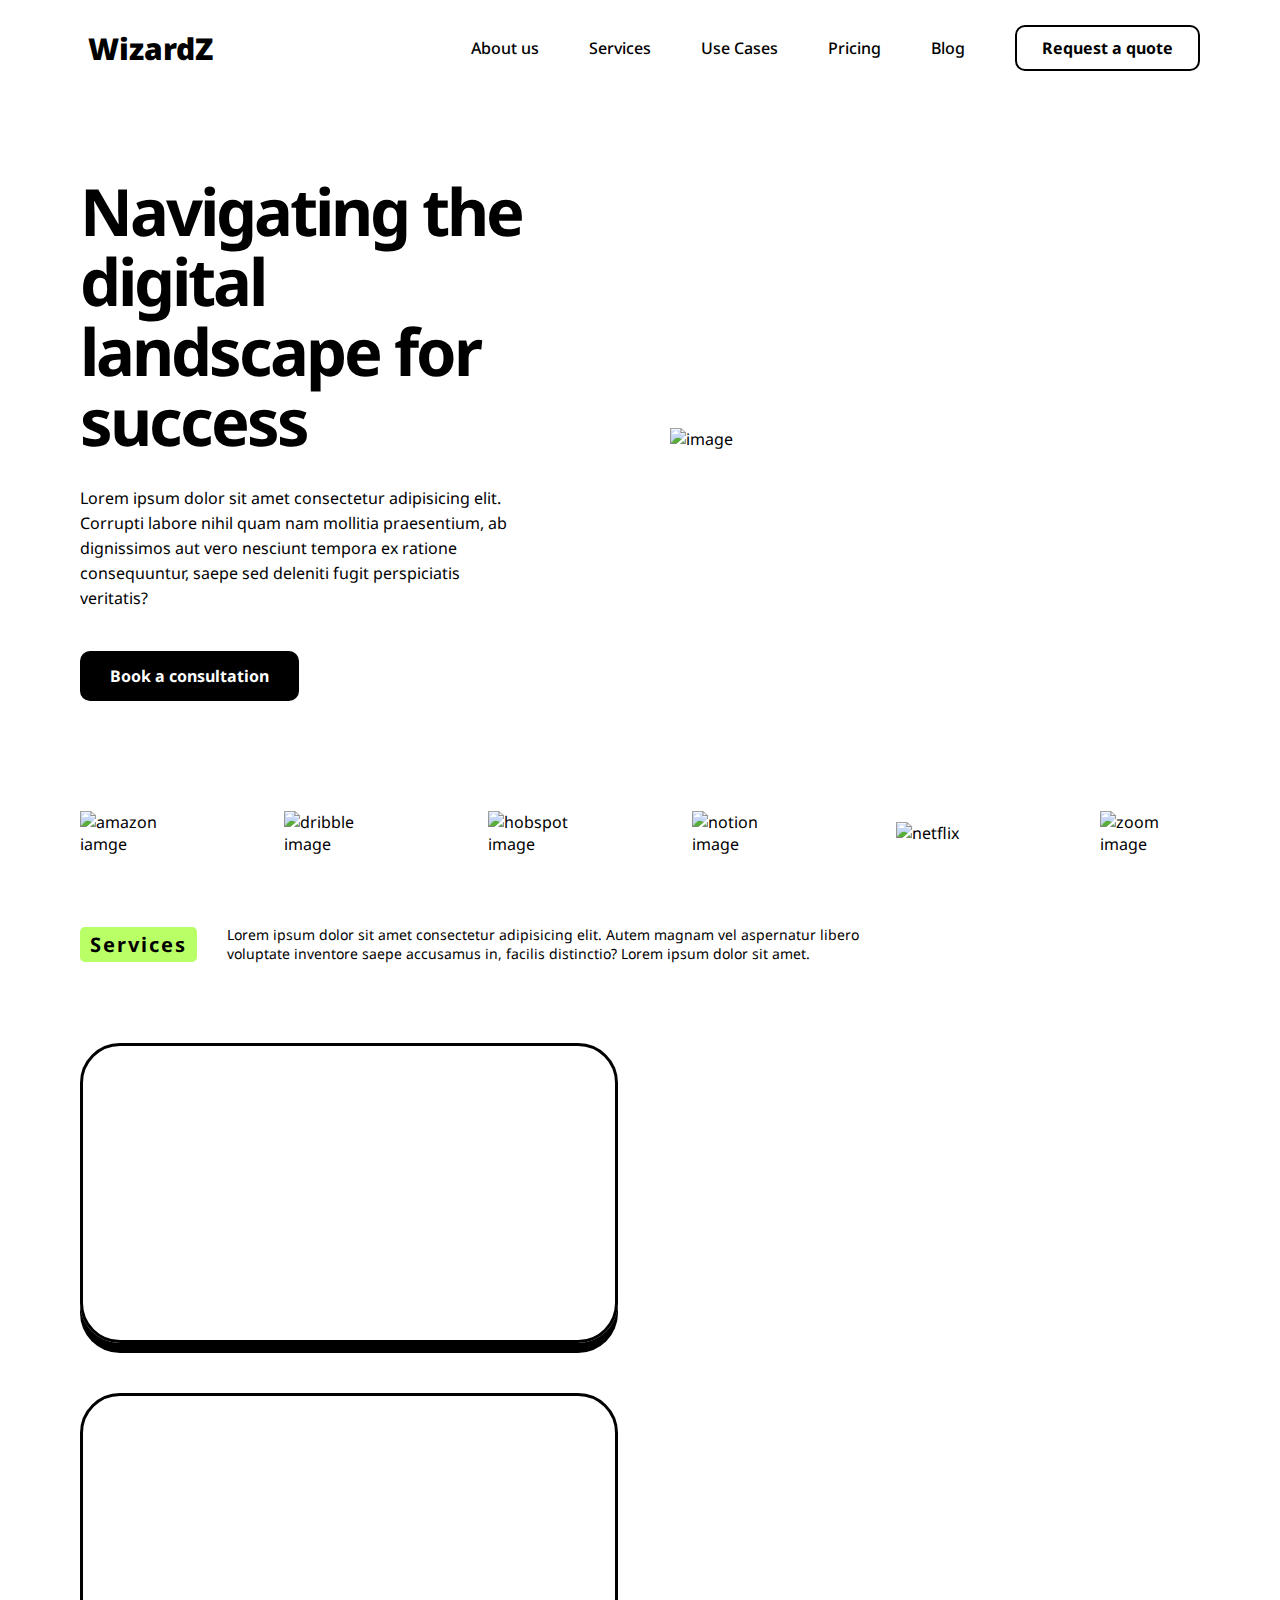
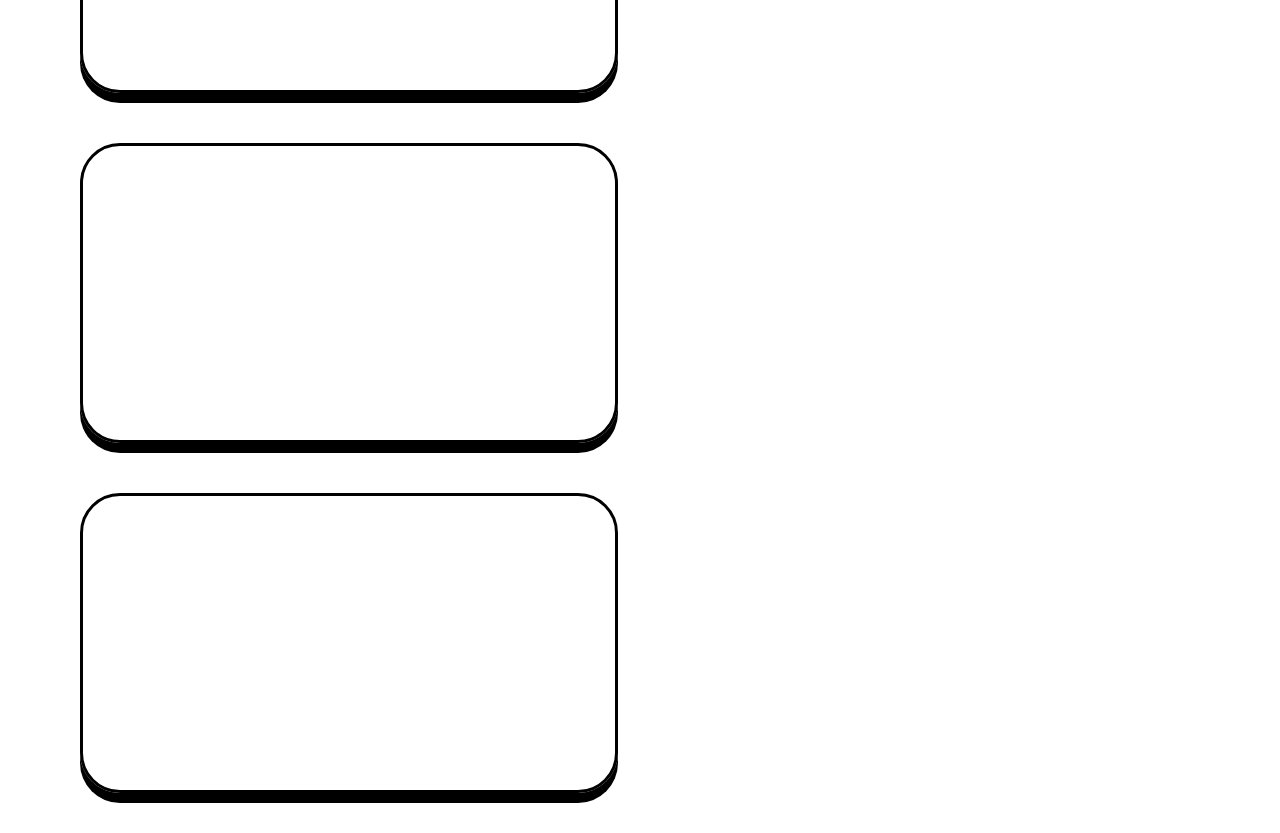
==== Landing Page/index.html @ 5266a6d8 "feat: Add landing page with navigation bar and sections" ====
<!DOCTYPE html>
<html lang="en">
	<head>
		<meta charset="UTF-8" />
		<meta name="viewport" content="width=device-width, initial-scale=1.0" />
		<title>Document</title>
		<link rel="stylesheet" href="style.css" />
		<link
			href="https://cdn.jsdelivr.net/npm/remixicon@4.2.0/fonts/remixicon.css"
			rel="stylesheet"
		/>
	</head>
	<body>
		<section class="section1">
			<nav>
				<h1><i class="ri-shining-2-fill"></i> WizardZ</h1>
				<div class="part2">
					<h4>About us</h4>
					<h4>Services</h4>
					<h4>Use Cases</h4>
					<h4>Pricing</h4>
					<h4>Blog</h4>
					<button>Request a quote</button>
				</div>
			</nav>

			<div class="center">
				<div class="center-part1">
					<h1>Navigating the digital landscape for success</h1>
					<p>
						Lorem ipsum dolor sit amet consectetur adipisicing elit. Corrupti
						labore nihil quam nam mollitia praesentium, ab dignissimos aut vero
						nesciunt tempora ex ratione consequuntur, saepe sed deleniti fugit
						perspiciatis veritatis?
					</p>
					<button>Book a consultation</button>
				</div>
				<div class="center-part2">
					<img
						src="https://www.unicuscreatives.in/media/graphics/homepage-megaphone.svg"
						alt="image"
					/>
				</div>
			</div>

			<div class="section1bottom">
				<img
					src="https://freelogopng.com/images/all_img/1688364239amazon-logo-black.png"
					alt="amazon iamge"
				/>
				<img
					src="https://upload.wikimedia.org/wikipedia/commons/thumb/c/c8/Dribbble_Text_Logo_Script.svg/2560px-Dribbble_Text_Logo_Script.svg.png"
					alt="dribble image"
				/>
				<img
					src="https://encrypted-tbn0.gstatic.com/images?q=tbn:ANd9GcQuBa4EOzWXdoS2-ALH8LzWlGugzK-TtfkbE137pKQNr7bN0jHfDJgUGf8eB0NaC7rGj-I&usqp=CAU"
					alt="hobspot image"
				/>
				<img
					src="https://itbabble.files.wordpress.com/2021/11/notion.png"
					alt="notion image"
				/>
				<img
					src="https://seeklogo.com/images/N/netflix-black-logo-7317309C30-seeklogo.com.png"
					alt="netflix"
				/>
				<img
					src="https://coqual.org/wp-content/uploads/2021/10/Zoom-Grayscaled-1.png"
					alt="zoom image"
				/>
			</div>
		</section>

		<section class="section2">
			<div class="services">
				<h3>Services</h3>
				<p>Lorem ipsum dolor sit amet consectetur adipisicing elit. Autem magnam vel aspernatur libero voluptate inventore saepe accusamus in, facilis distinctio? Lorem ipsum dolor sit amet.</p>
			</div>

			<div class="container">
				<div class="elem"></div>
				<div class="elem"></div>
				<div class="elem"></div>
				<div class="elem"></div>
			</div>
		</section>
		<script
			src="https://cdnjs.cloudflare.com/ajax/libs/gsap/3.12.5/gsap.min.js"
			integrity="sha512-7eHRwcbYkK4d9g/6tD/mhkf++eoTHwpNM9woBxtPUBWm67zeAfFC+HrdoE2GanKeocly/VxeLvIqwvCdk7qScg=="
			crossorigin="anonymous"
			referrerpolicy="no-referrer"
		></script>
	</body>
	<script src="script.js"></script>
</html>
---- Landing Page/style.css ----
@import url('https://fonts.googleapis.com/css2?family=Noto+Sans:ital,wght@0,100..900;1,100..900&display=swap');

* {
    margin: 0;
    padding: 0;
    box-sizing: border-box;
    font-family: "Noto Sans", sans-serif;
}

html,
body {
    height: 100%;
    width: 100%;
}

section {
    /* height: 100%; */
    width: 100%;
    position: relative;
}

nav {
    display: flex;
    align-items: center;
    justify-content: space-between;
    padding: 25px 80px;
}

.part2 {
    display: flex;
    justify-content: center;
    align-items: center;
    gap: 50px;
}

nav h1 {
    font-size: 30px;
    font-weight: 900;
}

nav h1 i {
    rotate: 45deg;
    display: inline-block;
}

nav h4 {
    font-size: 16px;
    font-weight: 500;
}

nav button {
    padding: 10px 25px;
    font-size: 16px;
    border-radius: 10px;
    border: 2px solid black;
    font-weight: 700;
    background-color: transparent;
}

.center {
    height: 80%;
    width: 100%;
    display: flex;
    justify-content: space-between;
    align-items: center;
    padding: 80px;
}

.center-part1 {
    height: 100%;
    width: 50%;
}

.center-part1 h1 {
    font-size: 65px;
    line-height: 70px;
    letter-spacing: -3px;
    width: 80%;
}

.center-part1 p {
    font-size: 16px;
    margin-top: 30px;
    width: 80%;
    line-height: 25px;
}

.center-part1 button {
    padding: 14px 30px;
    border-radius: 10px;
    background-color: black;
    color: white;
    font-size: 16px;
    font-weight: 700;
    margin-top: 40px;
    border: none;
}

.center-part2 {
    height: 100%;
    width: 50%;
    padding-left: 30px;
}

.section1bottom {
    display: flex;
    justify-content: space-between;
    align-items: center;
    padding: 30px 80px;
}

.section1bottom img {
    width: 100px;
}

.section2 .services {
    padding: 40px 80px;
    display: flex;
    align-items: center;
    justify-content: flex-start;
    gap: 30px;
}

.services h3 {
    background-color: #b9ff66;
    padding: 4px 10px;
    border-radius: 5px;
    font-size: 20px;
    letter-spacing: 2px;
}

.services p {
    font-size: 14px;
    width: 60%;
}

.container {
    height: 88%;
    width: 100%;
    padding: 40px 80px;
    display: flex;
    justify-content: space-between;
    flex-wrap: wrap;
    gap: 50px;
}

.elem {
    flex-shrink: 0;
    height: 300px;
    width: 48%;
    border: 3px solid black;
    border-radius: 40px;
    box-shadow: 0px 10px 0px black;
}
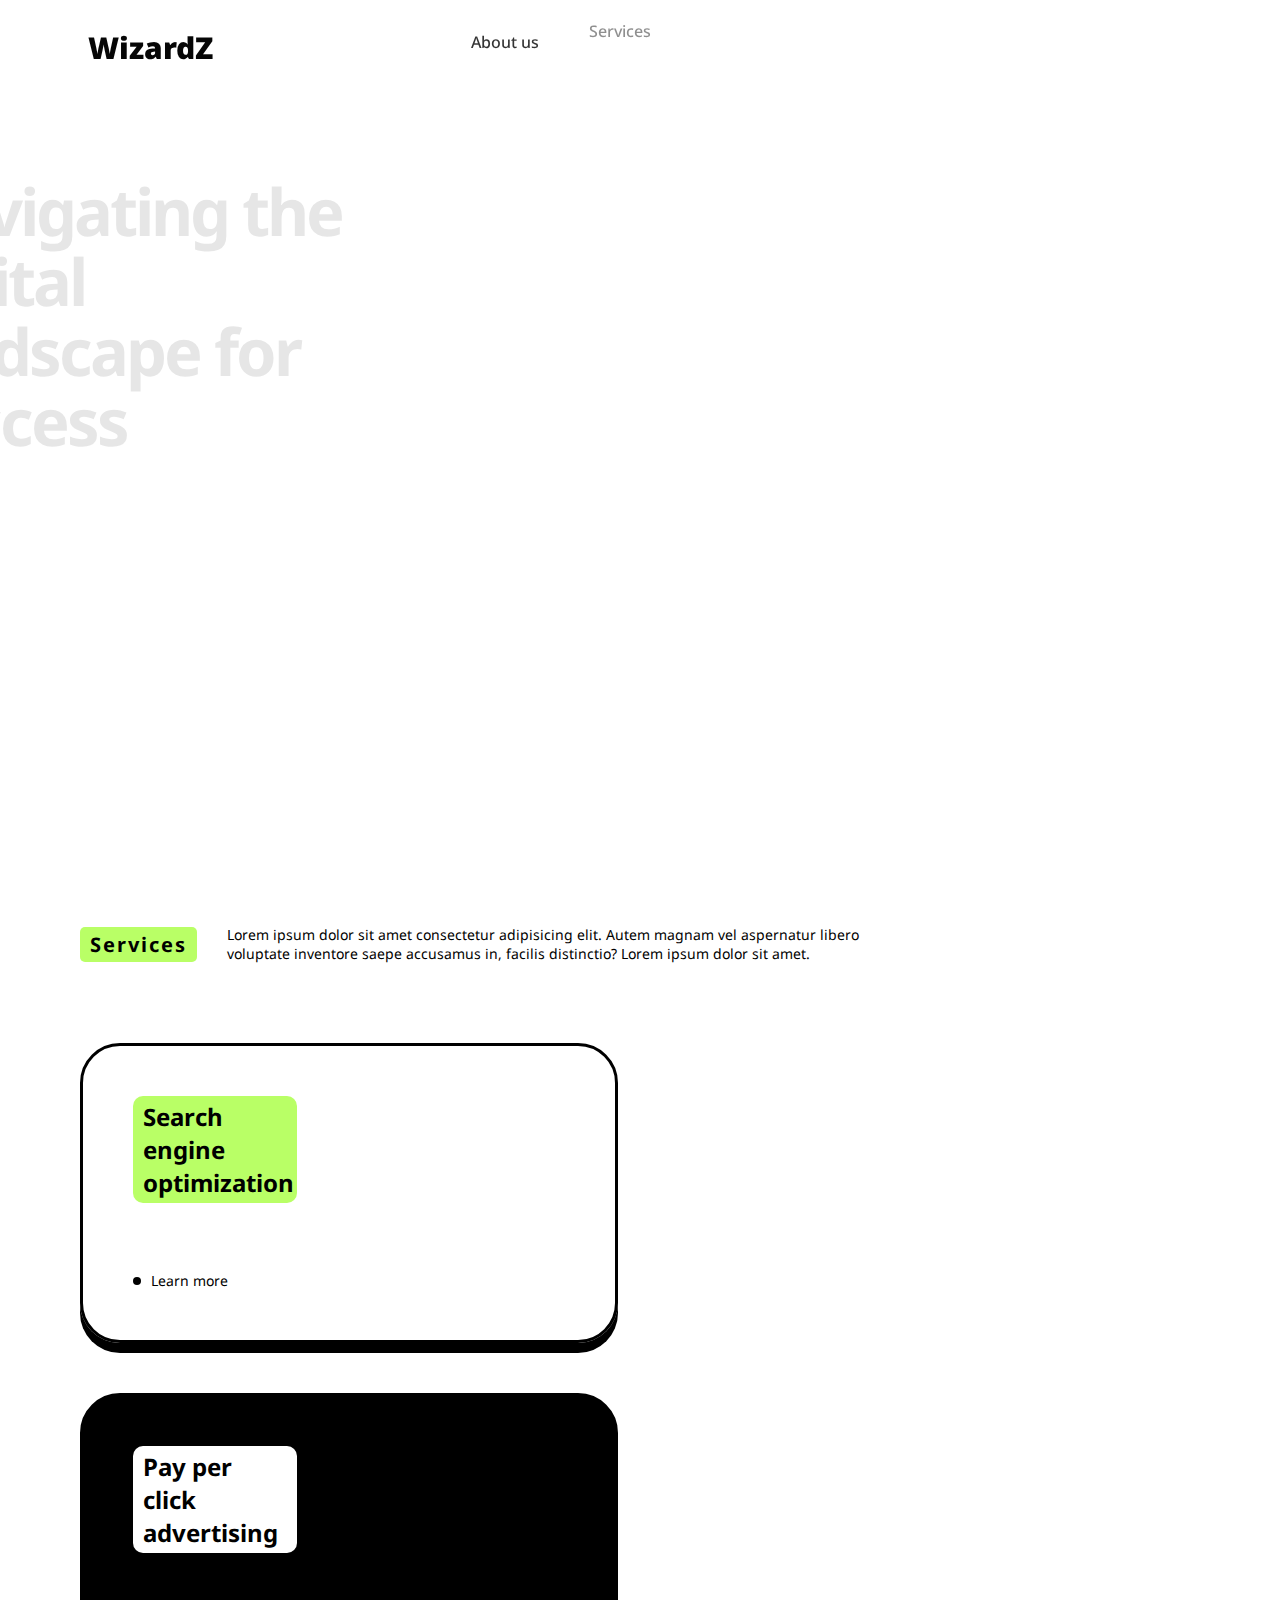
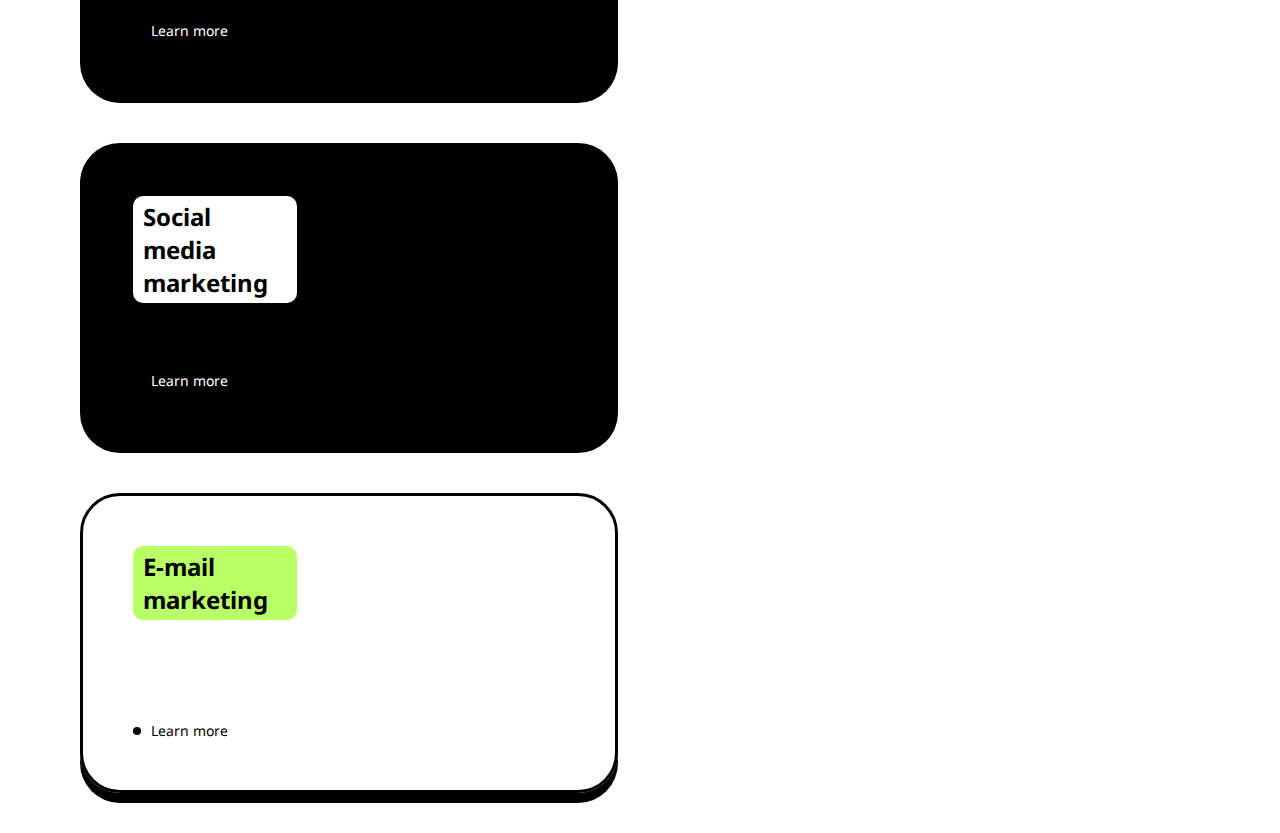
==== commit 8cc78eae: "add animation and  Improve landing page services section layout and styling" ====
--- a/Landing Page/index.html
+++ b/Landing Page/index.html
@@ -74,14 +74,64 @@
 		<section class="section2">
 			<div class="services">
 				<h3>Services</h3>
-				<p>Lorem ipsum dolor sit amet consectetur adipisicing elit. Autem magnam vel aspernatur libero voluptate inventore saepe accusamus in, facilis distinctio? Lorem ipsum dolor sit amet.</p>
+				<p>
+					Lorem ipsum dolor sit amet consectetur adipisicing elit. Autem magnam
+					vel aspernatur libero voluptate inventore saepe accusamus in, facilis
+					distinctio? Lorem ipsum dolor sit amet.
+				</p>
 			</div>
 
 			<div class="container">
-				<div class="elem"></div>
-				<div class="elem"></div>
-				<div class="elem"></div>
-				<div class="elem"></div>
+				<div class="elem line1">
+					<div class="elem-part1">
+						<h2>Search engine optimization</h2>
+						<h4><i class="ri-arrow-right-up-line"></i>Learn more</h4>
+					</div>
+					<div class="elem-part2">
+						<img
+							src="https://www.unicuscreatives.in/media/graphics/homepage-megaphone.svg"
+							alt=""
+						/>
+					</div>
+				</div>
+				<div class="elem black line1">
+					<div class="elem-part1">
+						<h2 class="white">Pay per click advertising</h2>
+						<h4><i class="ri-arrow-right-up-line"></i>Learn more</h4>
+					</div>
+					<div class="elem-part2">
+						<img
+							class="white"
+							src="https://www.unicuscreatives.in/media/graphics/homepage-megaphone.svg"
+							alt=""
+						/>
+					</div>
+				</div>
+				<div class="elem black line2">
+					<div class="elem-part1">
+						<h2 class="white">Social media marketing</h2>
+						<h4><i class="ri-arrow-right-up-line"></i>Learn more</h4>
+					</div>
+					<div class="elem-part2">
+						<img
+							class="white"
+							src="https://www.unicuscreatives.in/media/graphics/homepage-megaphone.svg"
+							alt=""
+						/>
+					</div>
+				</div>
+				<div class="elem line2">
+					<div class="elem-part1">
+						<h2>E-mail marketing</h2>
+						<h4><i class="ri-arrow-right-up-line"></i>Learn more</h4>
+					</div>
+					<div class="elem-part2">
+						<img
+							src="https://www.unicuscreatives.in/media/graphics/homepage-megaphone.svg"
+							alt=""
+						/>
+					</div>
+				</div>
 			</div>
 		</section>
 		<script
@@ -90,6 +140,12 @@
 			crossorigin="anonymous"
 			referrerpolicy="no-referrer"
 		></script>
+		<script
+			src="https://cdnjs.cloudflare.com/ajax/libs/gsap/3.12.5/ScrollTrigger.min.js"
+			integrity="sha512-onMTRKJBKz8M1TnqqDuGBlowlH0ohFzMXYRNebz+yOcc5TQr/zAKsthzhuv0hiyUKEiQEQXEynnXCvNTOk50dg=="
+			crossorigin="anonymous"
+			referrerpolicy="no-referrer"
+		></script>
 	</body>
 	<script src="script.js"></script>
 </html>
--- a/Landing Page/style.css
+++ b/Landing Page/style.css
@@ -151,4 +151,62 @@
     border: 3px solid black;
     border-radius: 40px;
     box-shadow: 0px 10px 0px black;
+    padding: 50px;
+    display: flex;
+    justify-content: space-between;
+    align-items: center;
+}
+
+.elem-part1 {
+    width: 50%;
+    height: 100%;
+    display: flex;
+    flex-direction: column;
+    justify-content: space-between;
+    align-items: flex-start;
+}
+
+.elem-part1 h2 {
+    font-size: 24px;
+    font-weight: 700;
+    background-color: #b9ff66;
+    padding: 4px 10px;
+    border-radius: 10px;
+    /* max-width: min-content; */
+    width: 76%;
+}
+
+.elem-part1 h4 {
+    font-size: 14px;
+    font-weight: 400;
+    display: flex;
+    gap: 10px;
+    align-items: center;
+}
+
+.elem-part1 h4 i {
+    font-size: 24px;
+    color: #b9ff66;
+    background-color: black;
+    padding: 4px;
+    border-radius: 50%;
+}
+
+.elem-part2 {
+    width: 50%;
+    height: 100%;
+}
+
+.elem-part2 img {
+    height: 100%;
+}
+
+.black {
+    background-color: black;
+    color: white;
+}
+
+.elem-part1 .white {
+    background-color: white;
+    color: black;
 }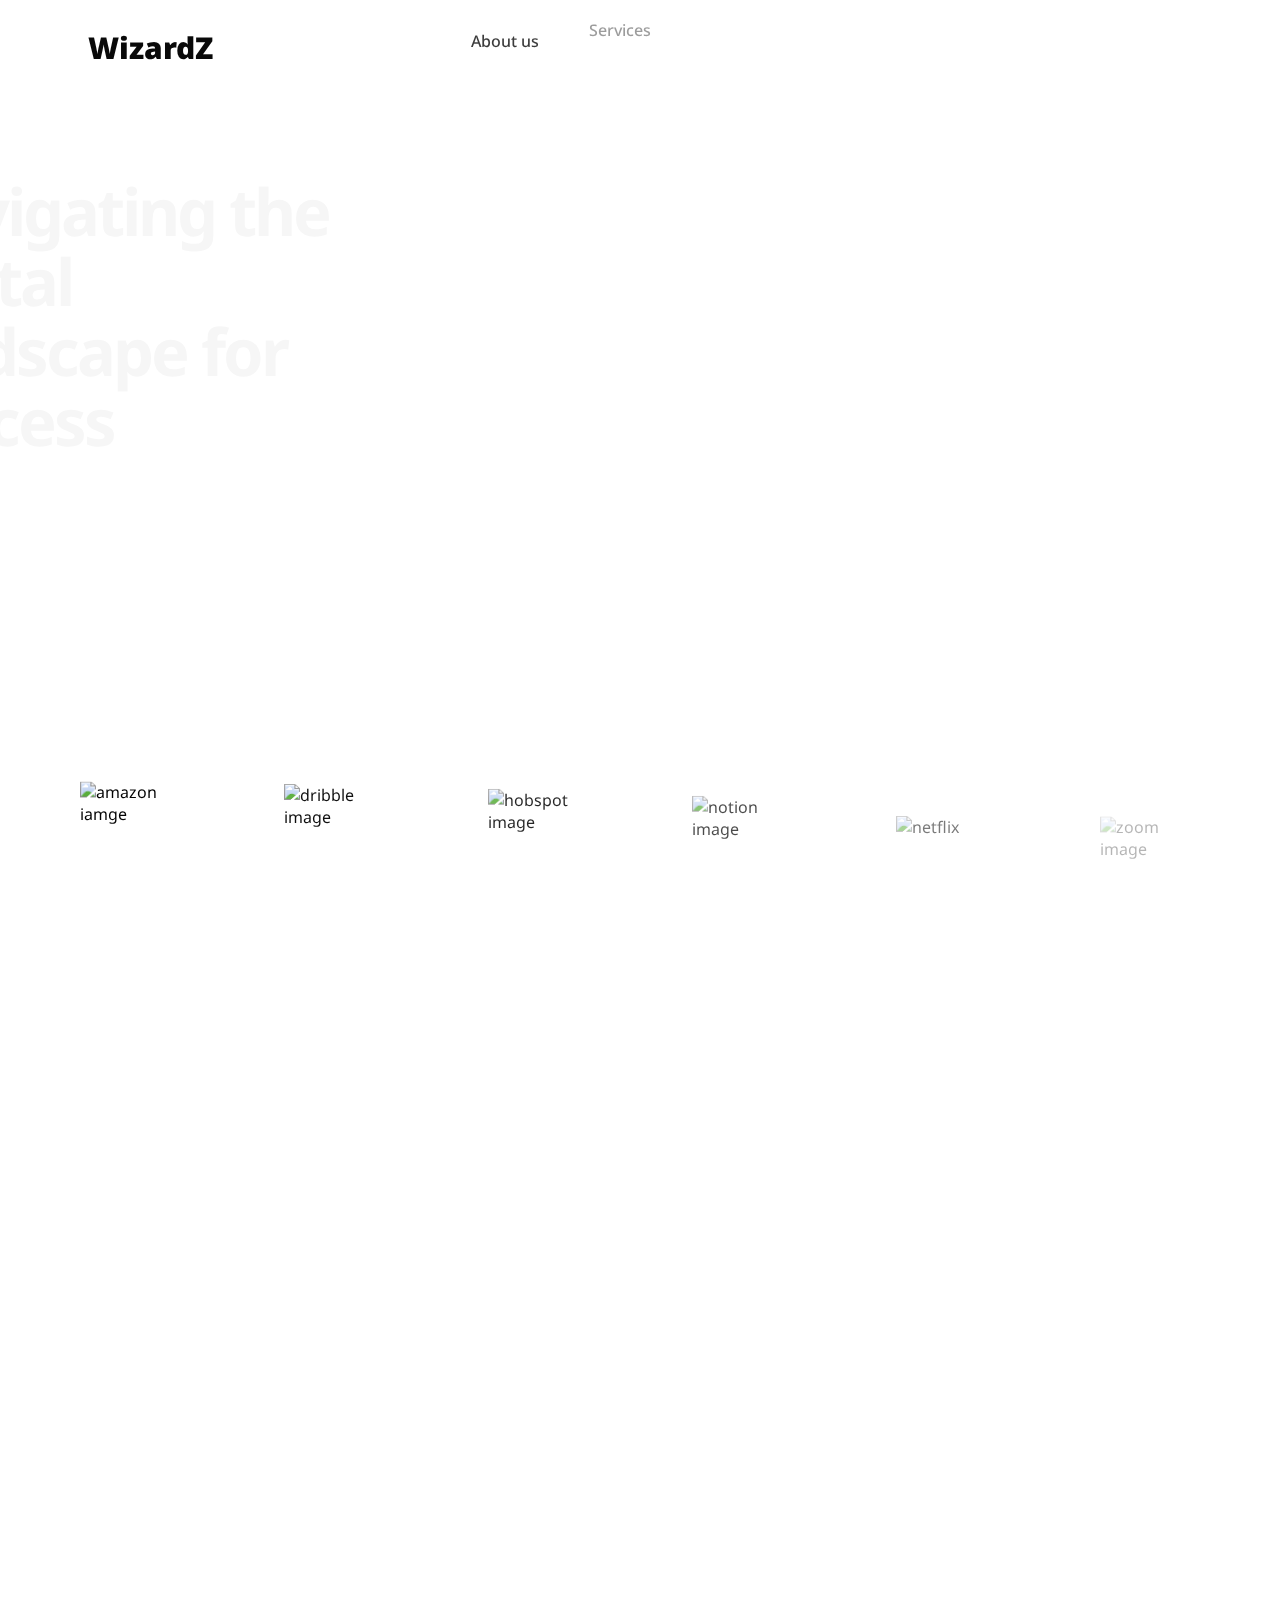
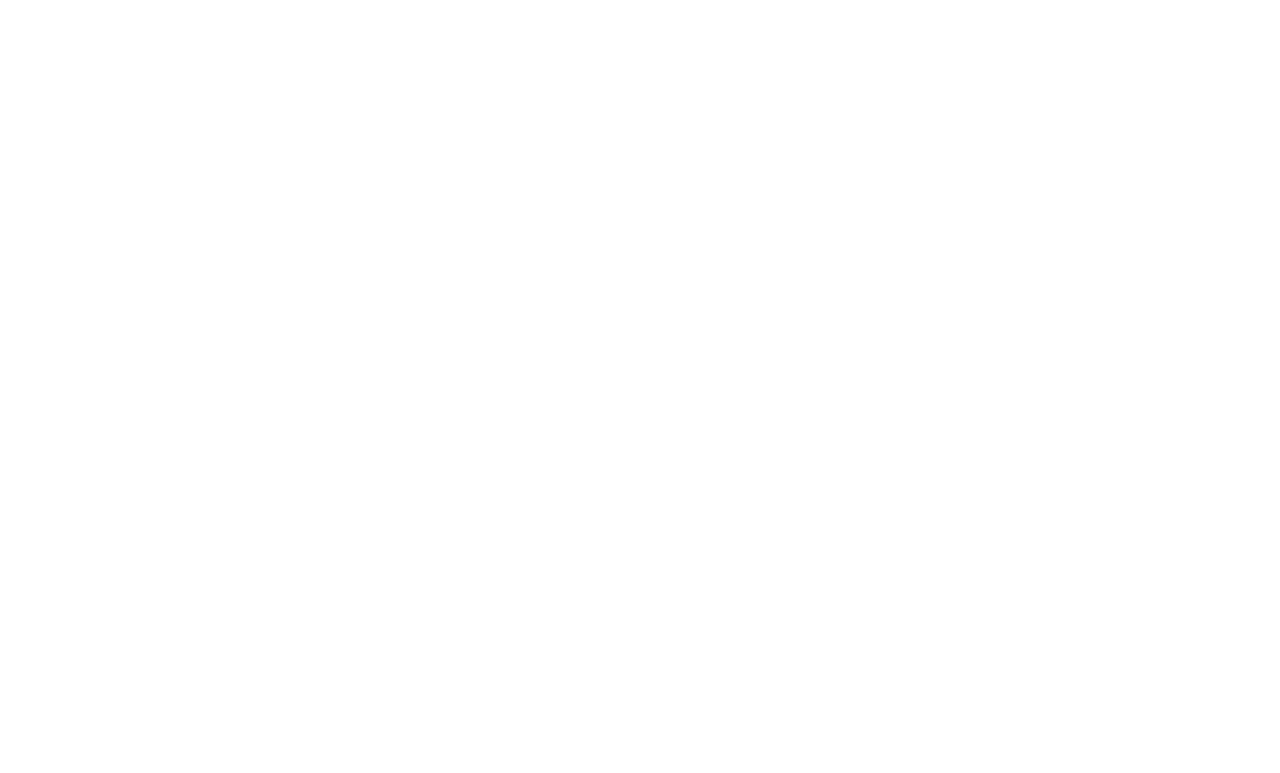
==== commit 0f68cb97: "added page two animation and Improve landing page services section layout and styling" ====
--- a/Landing Page/index.html
+++ b/Landing Page/index.html
@@ -82,7 +82,7 @@
 			</div>
 
 			<div class="container">
-				<div class="elem line1">
+				<div class="elem line1 left">
 					<div class="elem-part1">
 						<h2>Search engine optimization</h2>
 						<h4><i class="ri-arrow-right-up-line"></i>Learn more</h4>
@@ -94,10 +94,10 @@
 						/>
 					</div>
 				</div>
-				<div class="elem black line1">
+				<div class="elem black line1 right">
 					<div class="elem-part1">
 						<h2 class="white">Pay per click advertising</h2>
-						<h4><i class="ri-arrow-right-up-line"></i>Learn more</h4>
+						<h4><i class="white ri-arrow-right-up-line"></i>Learn more</h4>
 					</div>
 					<div class="elem-part2">
 						<img
@@ -107,10 +107,10 @@
 						/>
 					</div>
 				</div>
-				<div class="elem black line2">
+				<div class="elem black line2 left">
 					<div class="elem-part1">
 						<h2 class="white">Social media marketing</h2>
-						<h4><i class="ri-arrow-right-up-line"></i>Learn more</h4>
+						<h4><i class="white ri-arrow-right-up-line"></i>Learn more</h4>
 					</div>
 					<div class="elem-part2">
 						<img
@@ -120,7 +120,7 @@
 						/>
 					</div>
 				</div>
-				<div class="elem line2">
+				<div class="elem line2 right">
 					<div class="elem-part1">
 						<h2>E-mail marketing</h2>
 						<h4><i class="ri-arrow-right-up-line"></i>Learn more</h4>
--- a/Landing Page/style.css
+++ b/Landing Page/style.css
@@ -13,6 +13,10 @@
     width: 100%;
 }
 
+body {
+    overflow-x: hidden;
+}
+
 section {
     /* height: 100%; */
     width: 100%;
@@ -106,7 +110,7 @@
     display: flex;
     justify-content: space-between;
     align-items: center;
-    padding: 30px 80px;
+    padding: 0 80px;
 }
 
 .section1bottom img {
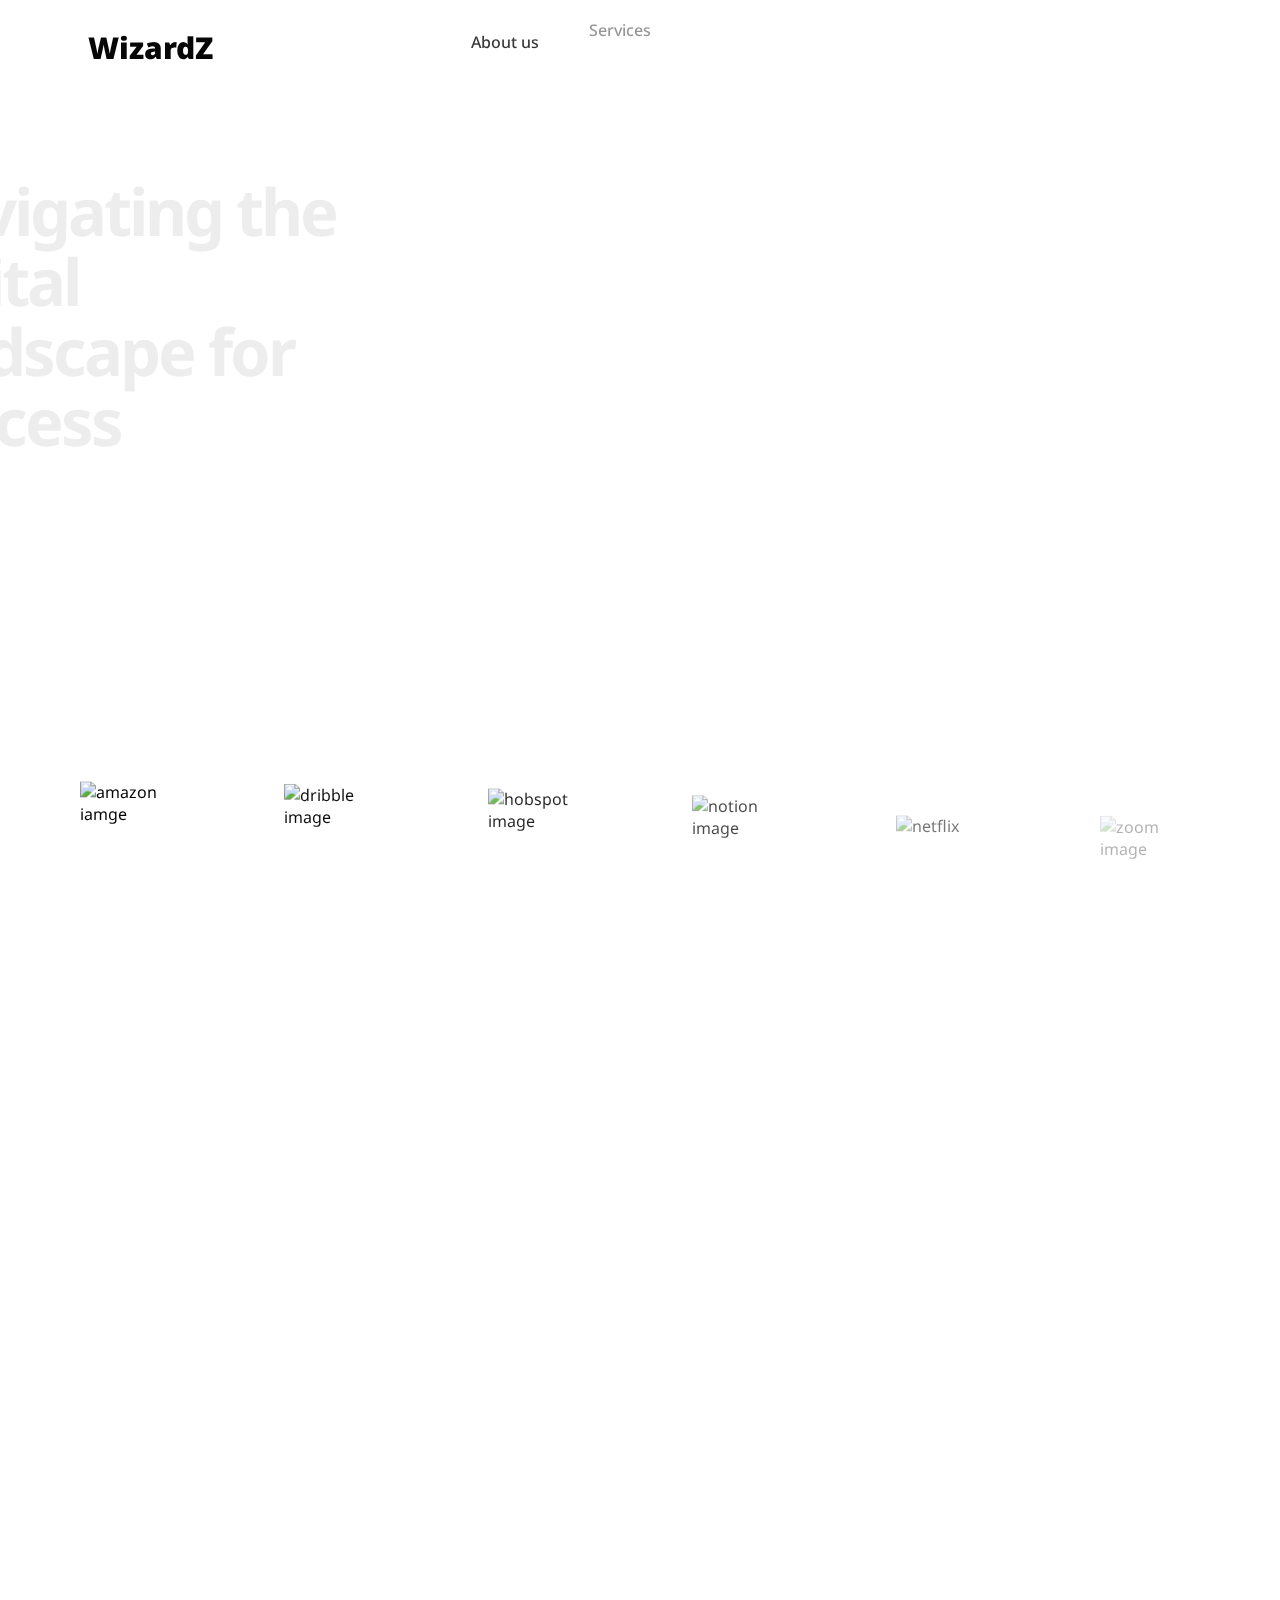
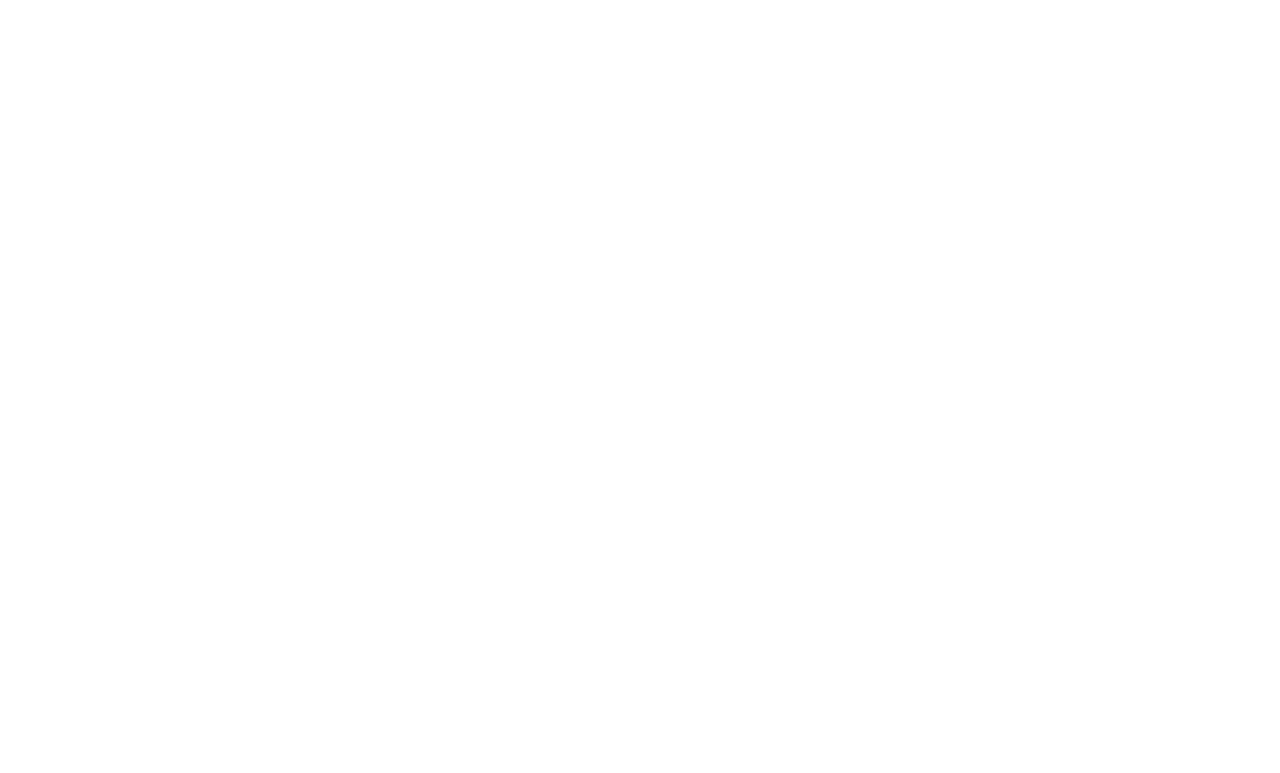
==== commit ab0074a0: "Improve landing page layout and styling" ====
--- a/Landing Page/index.html
+++ b/Landing Page/index.html
@@ -134,6 +134,10 @@
 				</div>
 			</div>
 		</section>
+
+		<!-- <section class="section3">
+
+		</section> -->
 		<script
 			src="https://cdnjs.cloudflare.com/ajax/libs/gsap/3.12.5/gsap.min.js"
 			integrity="sha512-7eHRwcbYkK4d9g/6tD/mhkf++eoTHwpNM9woBxtPUBWm67zeAfFC+HrdoE2GanKeocly/VxeLvIqwvCdk7qScg=="
--- a/Landing Page/style.css
+++ b/Landing Page/style.css
@@ -213,4 +213,12 @@
 .elem-part1 .white {
     background-color: white;
     color: black;
-}+}
+
+/* .section3{
+    padding: 40px 80px;
+    display: flex;
+    justify-content: space-between;
+    align-items: center;
+    background-color: #b9ff66;
+} */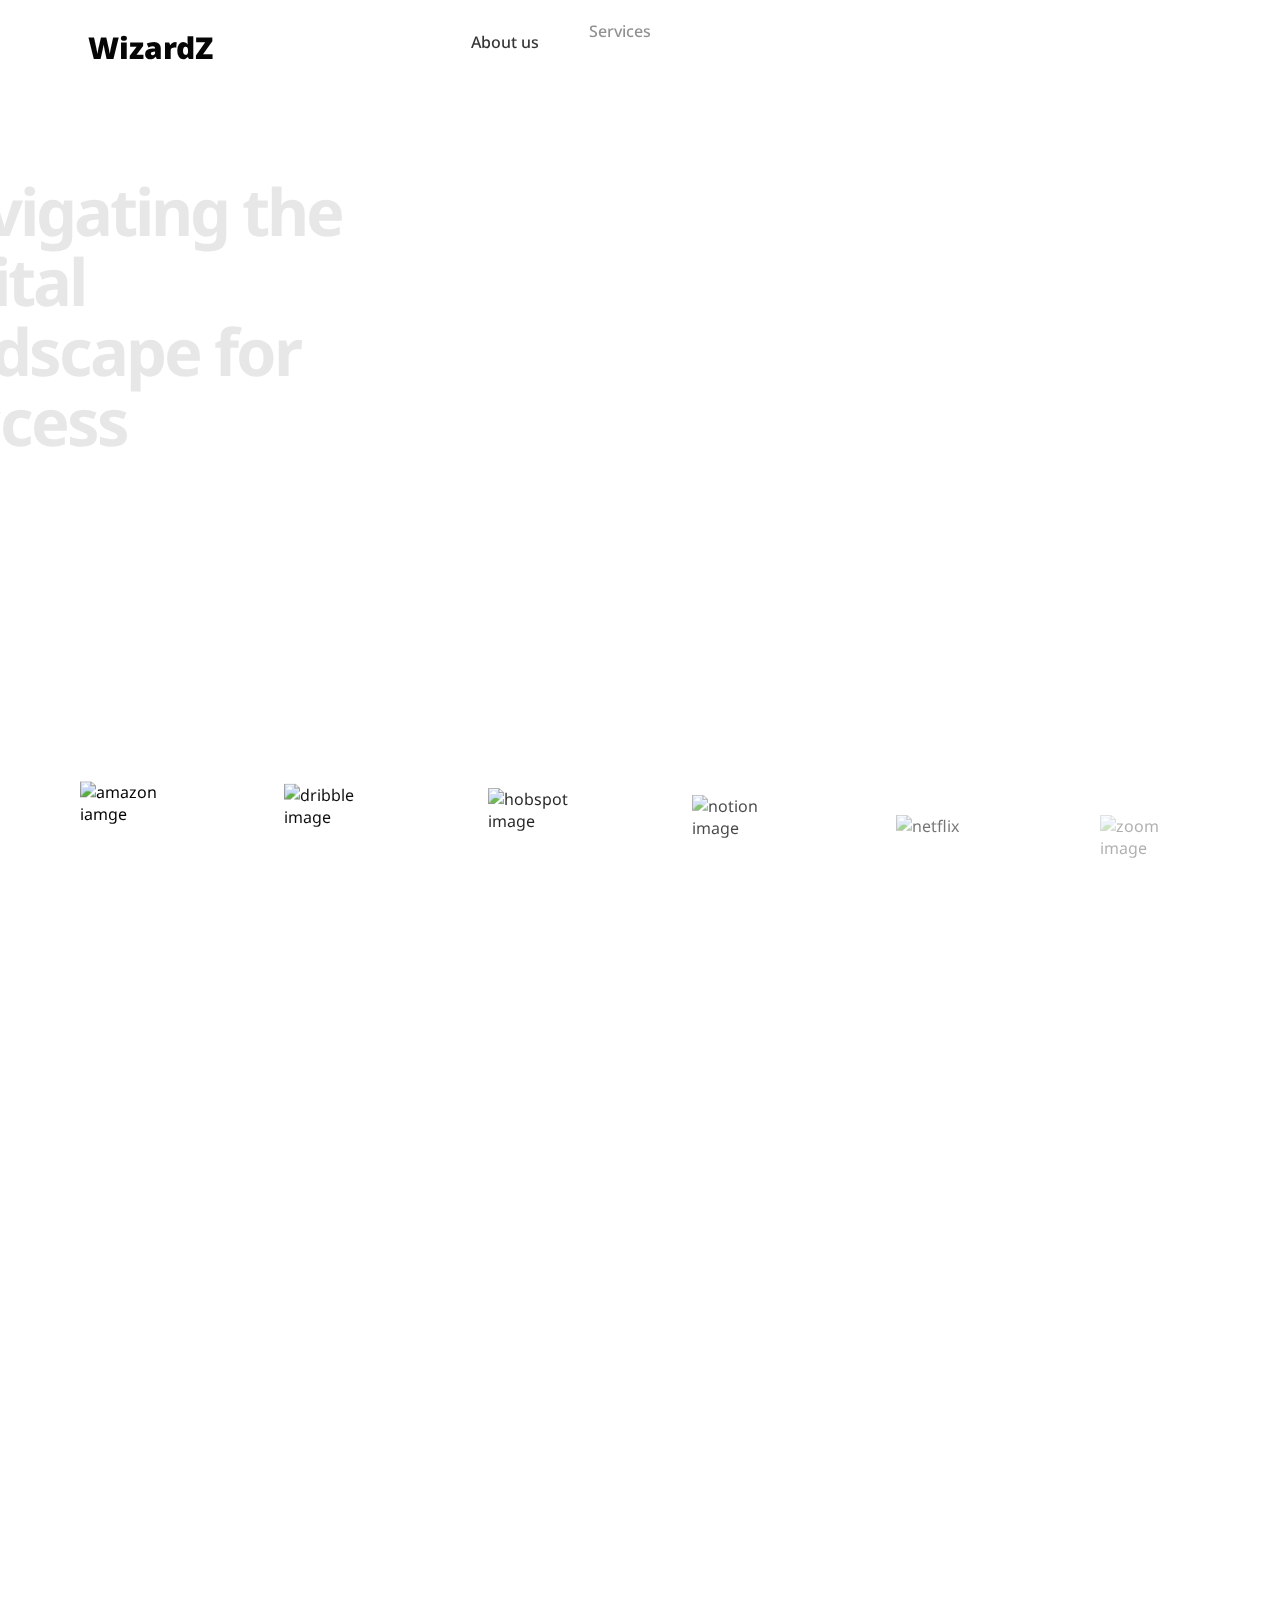
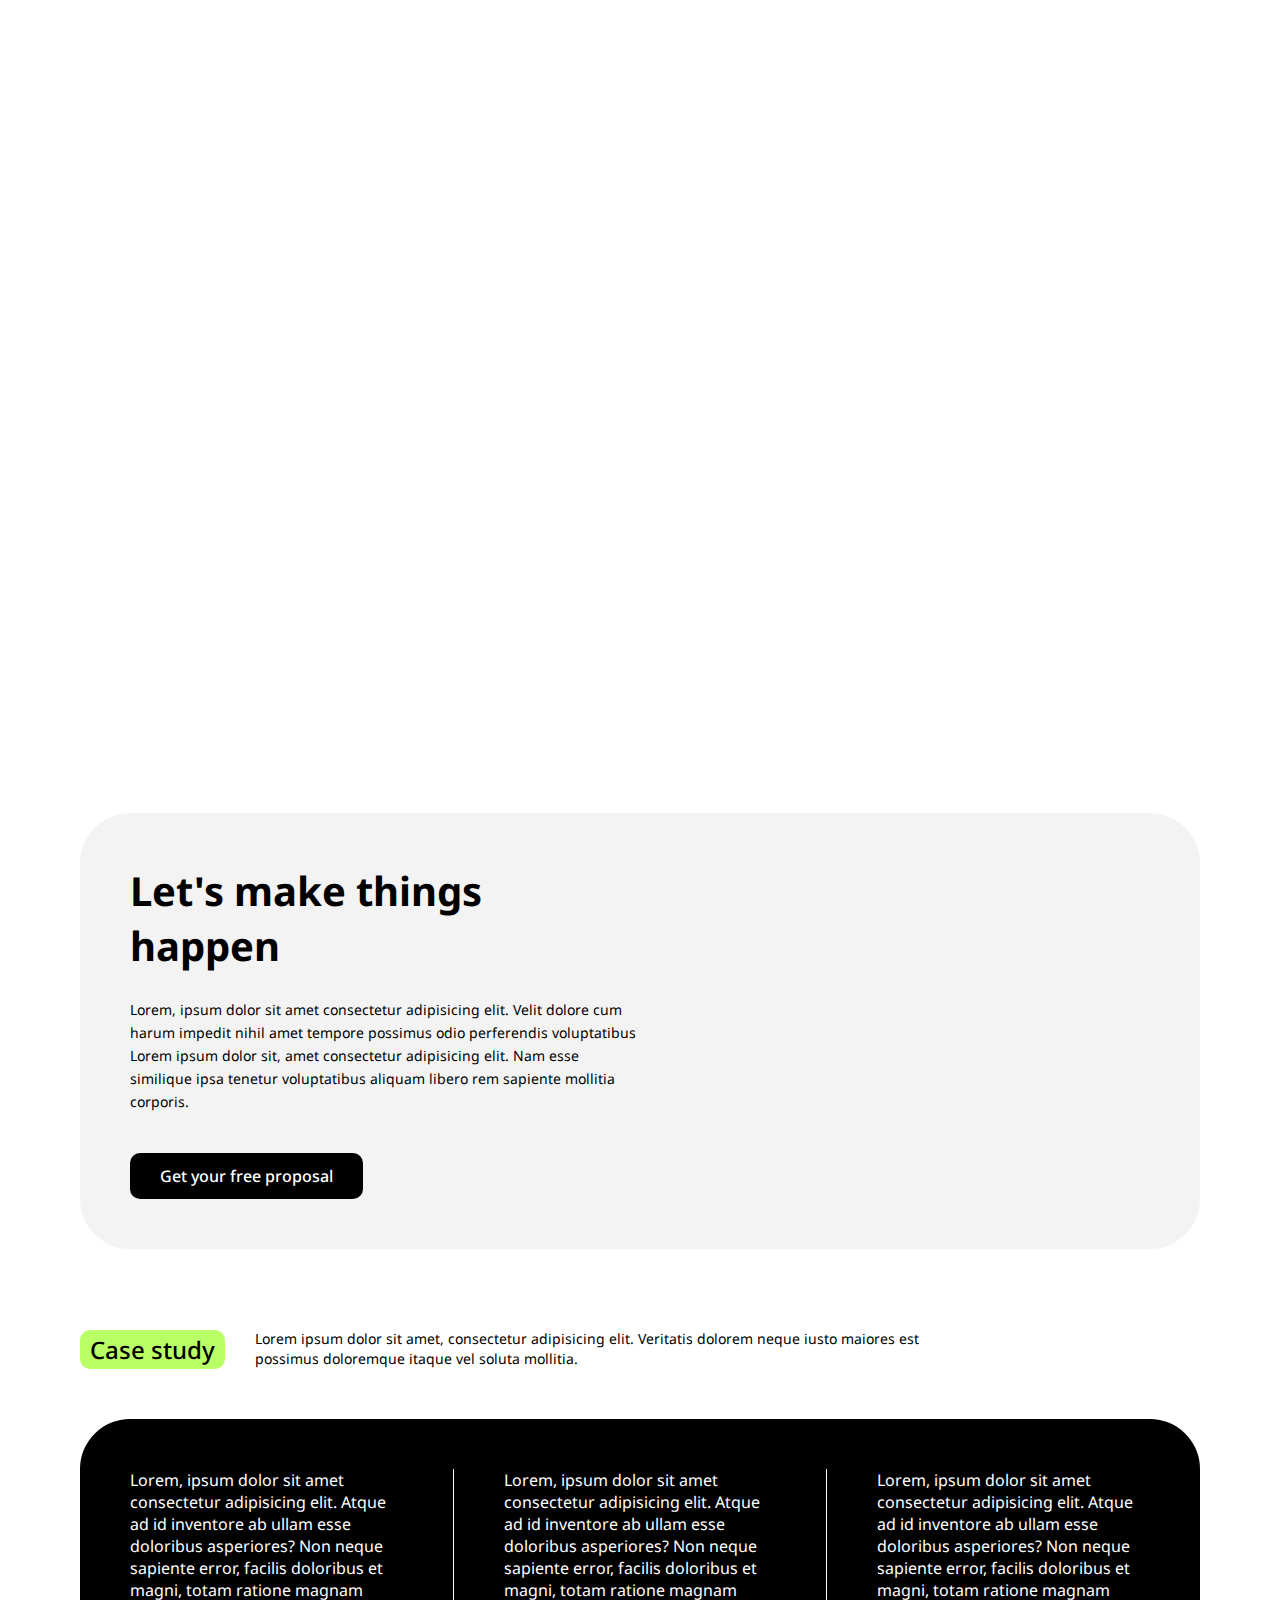
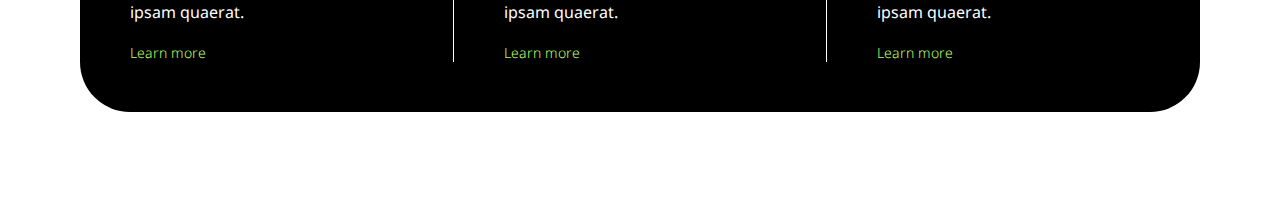
==== commit 26e00d7d: "Improve landing page layout and styling" ====
--- a/Landing Page/index.html
+++ b/Landing Page/index.html
@@ -135,9 +135,67 @@
 			</div>
 		</section>
 
-		<!-- <section class="section3">
-
-		</section> -->
+		<section class="section3">
+			<div class="section3container">
+				<div class="section3part1">
+					<h2>Let's make things happen</h2>
+					<p>
+						Lorem, ipsum dolor sit amet consectetur adipisicing elit. Velit
+						dolore cum harum impedit nihil amet tempore possimus odio
+						perferendis voluptatibus Lorem ipsum dolor sit, amet consectetur
+						adipisicing elit. Nam esse similique ipsa tenetur voluptatibus
+						aliquam libero rem sapiente mollitia corporis.
+					</p>
+					<button>Get your free proposal</button>
+				</div>
+				<div class="section3part2">
+					<img
+						src="https://www.unicuscreatives.in/media/graphics/homepage-megaphone.svg"
+						alt=""
+					/>
+				</div>
+			</div>
+		</section>
+
+		<section class="section4">
+			<div class="section4top">
+				<h2>Case study</h2>
+				<p>
+					Lorem ipsum dolor sit amet, consectetur adipisicing elit. Veritatis
+					dolorem neque iusto maiores est possimus doloremque itaque vel soluta
+					mollitia.
+				</p>
+			</div>
+			<div class="section4bottom">
+				<div class="section4elem">
+					<p>
+						Lorem, ipsum dolor sit amet consectetur adipisicing elit. Atque ad
+						id inventore ab ullam esse doloribus asperiores? Non neque sapiente
+						error, facilis doloribus et magni, totam ratione magnam ipsam
+						quaerat.
+					</p>
+					<h4>Learn more <i class="ri-arrow-right-up-line"></i></h4>
+				</div>
+				<div class="section4elem">
+					<p>
+						Lorem, ipsum dolor sit amet consectetur adipisicing elit. Atque ad
+						id inventore ab ullam esse doloribus asperiores? Non neque sapiente
+						error, facilis doloribus et magni, totam ratione magnam ipsam
+						quaerat.
+					</p>
+					<h4>Learn more <i class="ri-arrow-right-up-line"></i></h4>
+				</div>
+				<div class="section4elem">
+					<p>
+						Lorem, ipsum dolor sit amet consectetur adipisicing elit. Atque ad
+						id inventore ab ullam esse doloribus asperiores? Non neque sapiente
+						error, facilis doloribus et magni, totam ratione magnam ipsam
+						quaerat.
+					</p>
+					<h4>Learn more <i class="ri-arrow-right-up-line"></i></h4>
+				</div>
+			</div>
+		</section>
 		<script
 			src="https://cdnjs.cloudflare.com/ajax/libs/gsap/3.12.5/gsap.min.js"
 			integrity="sha512-7eHRwcbYkK4d9g/6tD/mhkf++eoTHwpNM9woBxtPUBWm67zeAfFC+HrdoE2GanKeocly/VxeLvIqwvCdk7qScg=="
--- a/Landing Page/style.css
+++ b/Landing Page/style.css
@@ -215,10 +215,127 @@
     color: black;
 }
 
-/* .section3{
+.section3 {
     padding: 40px 80px;
-    display: flex;
-    justify-content: space-between;
-    align-items: center;
+    /* height: 70%; */
+}
+
+.section3container {
+    background-color: #f3f3f3;
+    height: 100%;
+    width: 100%;
+    display: flex;
+    align-items: center;
+    justify-content: space-between;
+    border-radius: 50px;
+    padding: 50px;
+}
+
+.section3part1 {
+    width: 50%;
+    height: 100%;
+}
+
+.section3part1 h2 {
+    font-size: 40px;
+    font-weight: 700;
+    padding-bottom: 25px;
+}
+
+.section3part1 p {
+    font-size: 14px;
+    line-height: 23px;
+}
+
+.section3part1 button {
+    padding: 12px 30px;
+    border-radius: 10px;
+    background-color: black;
+    color: white;
+    font-size: 16px;
+    font-weight: 500;
+    margin-top: 40px;
+    border: none;
+}
+
+.section3part2 {
+    width: 50%;
+    height: 100%;
+    display: flex;
+    align-items: center;
+    justify-content: end;
+}
+
+.section3part2 img {
+    width: 55%;
+}
+
+.section4 {
+    padding: 40px 80px;
+    display: flex;
+    flex-direction: column;
+    gap: 50px;
+}
+
+.section4top {
+    display: flex;
+    justify-content: flex-start;
+    align-items: center;
+    gap: 30px;
+}
+
+.section4top h2 {
     background-color: #b9ff66;
-} */+    padding: 3px 10px;
+    border-radius: 10px;
+    font-size: 24px;
+    font-weight: 500;
+}
+
+.section4top p {
+    font-size: 14px;
+    line-height: 20px;
+    width: 60%;
+}
+
+.section4bottom {
+    width: 100%;
+    background-color: black;
+    border-radius: 50px;
+    padding: 50px;
+    color: white;
+    display: flex;
+    justify-content: space-between;
+    align-items: center;
+    gap: 50px;
+    margin-bottom: 50px;
+}
+
+.section4elem {
+    display: flex;
+    flex-direction: column;
+    gap: 20px;
+}
+
+.section4elem:nth-of-type(-n+2) {
+    border-right: 1px solid white;
+    padding-right: 50px;
+}
+
+.section4elem p {
+    font-size: 16px;
+    line-height: 22px;
+}
+
+.section4elem h4 {
+    font-size: 14px;
+    font-weight: 300;
+    display: flex;
+    align-items: center;
+    gap: 10px;
+    color: #b9ff66;
+}
+
+.section4elem h4 i {
+    font-size: 24px;
+}